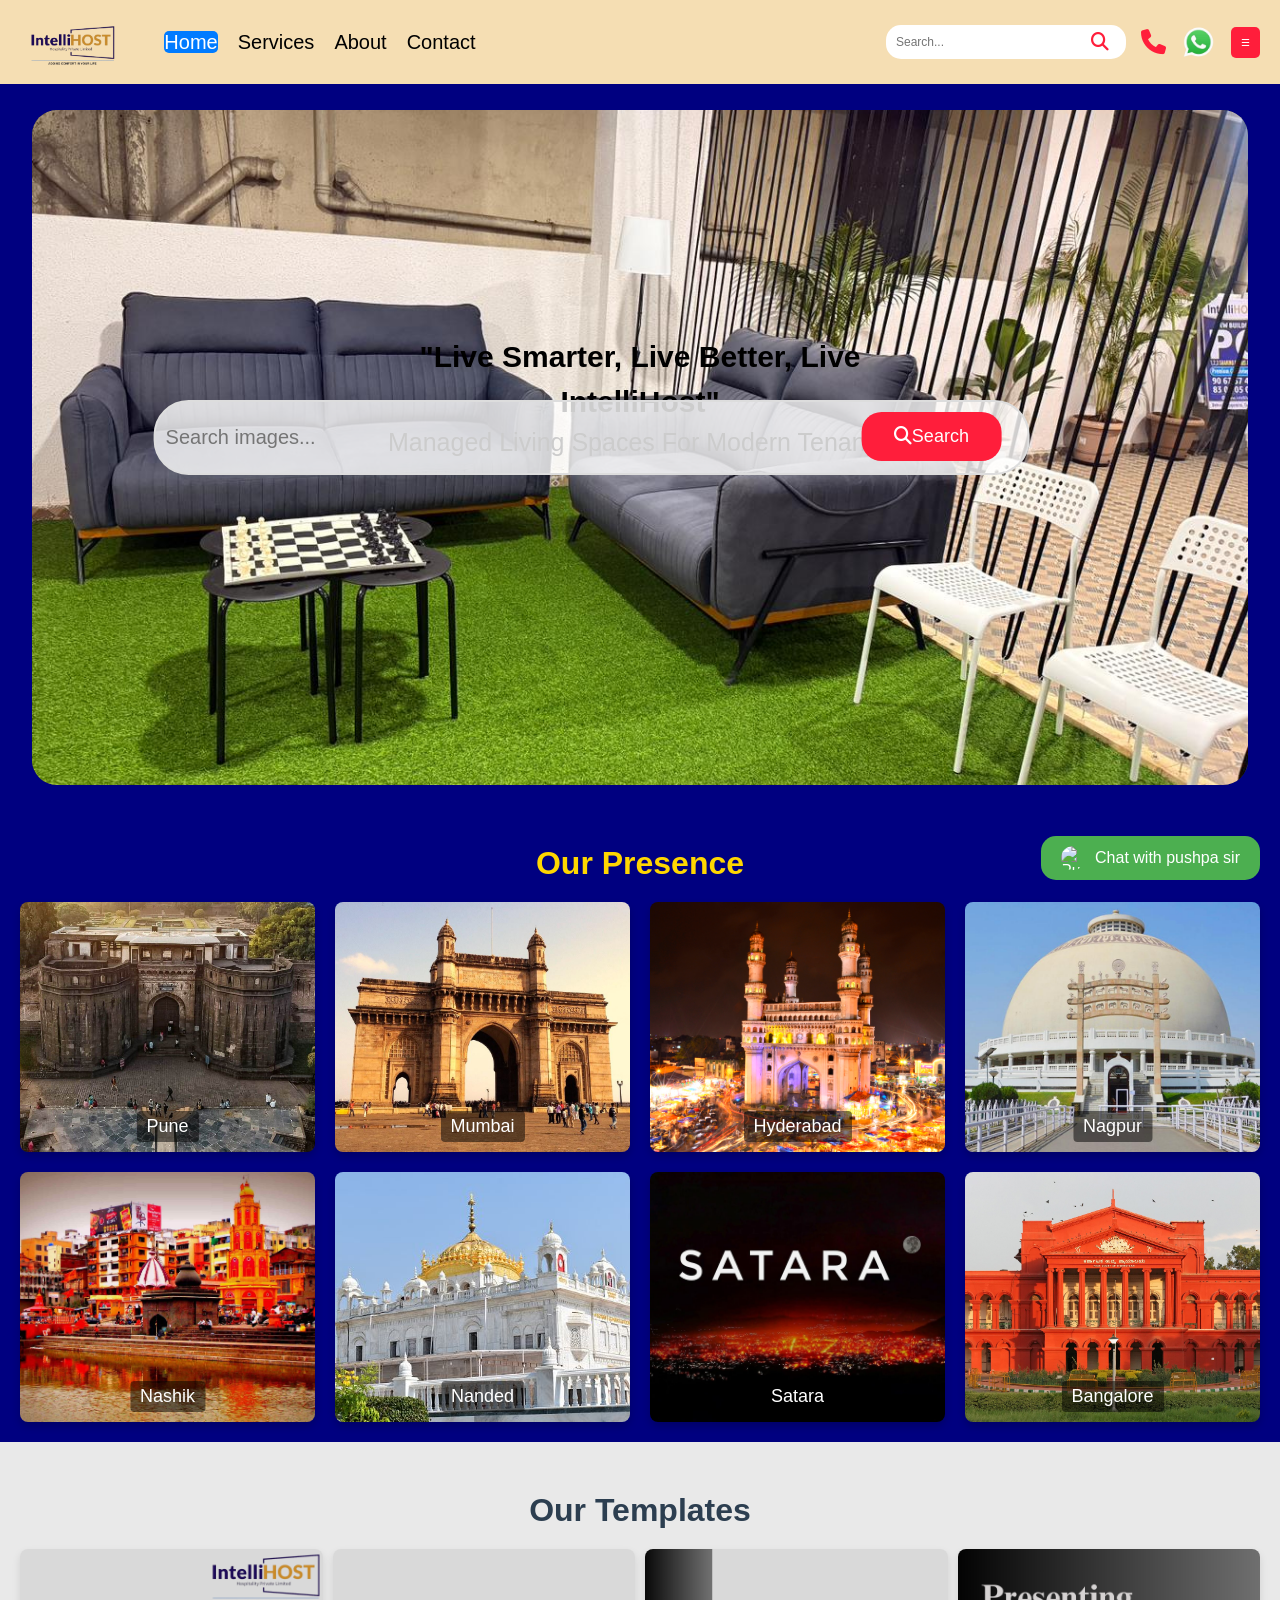
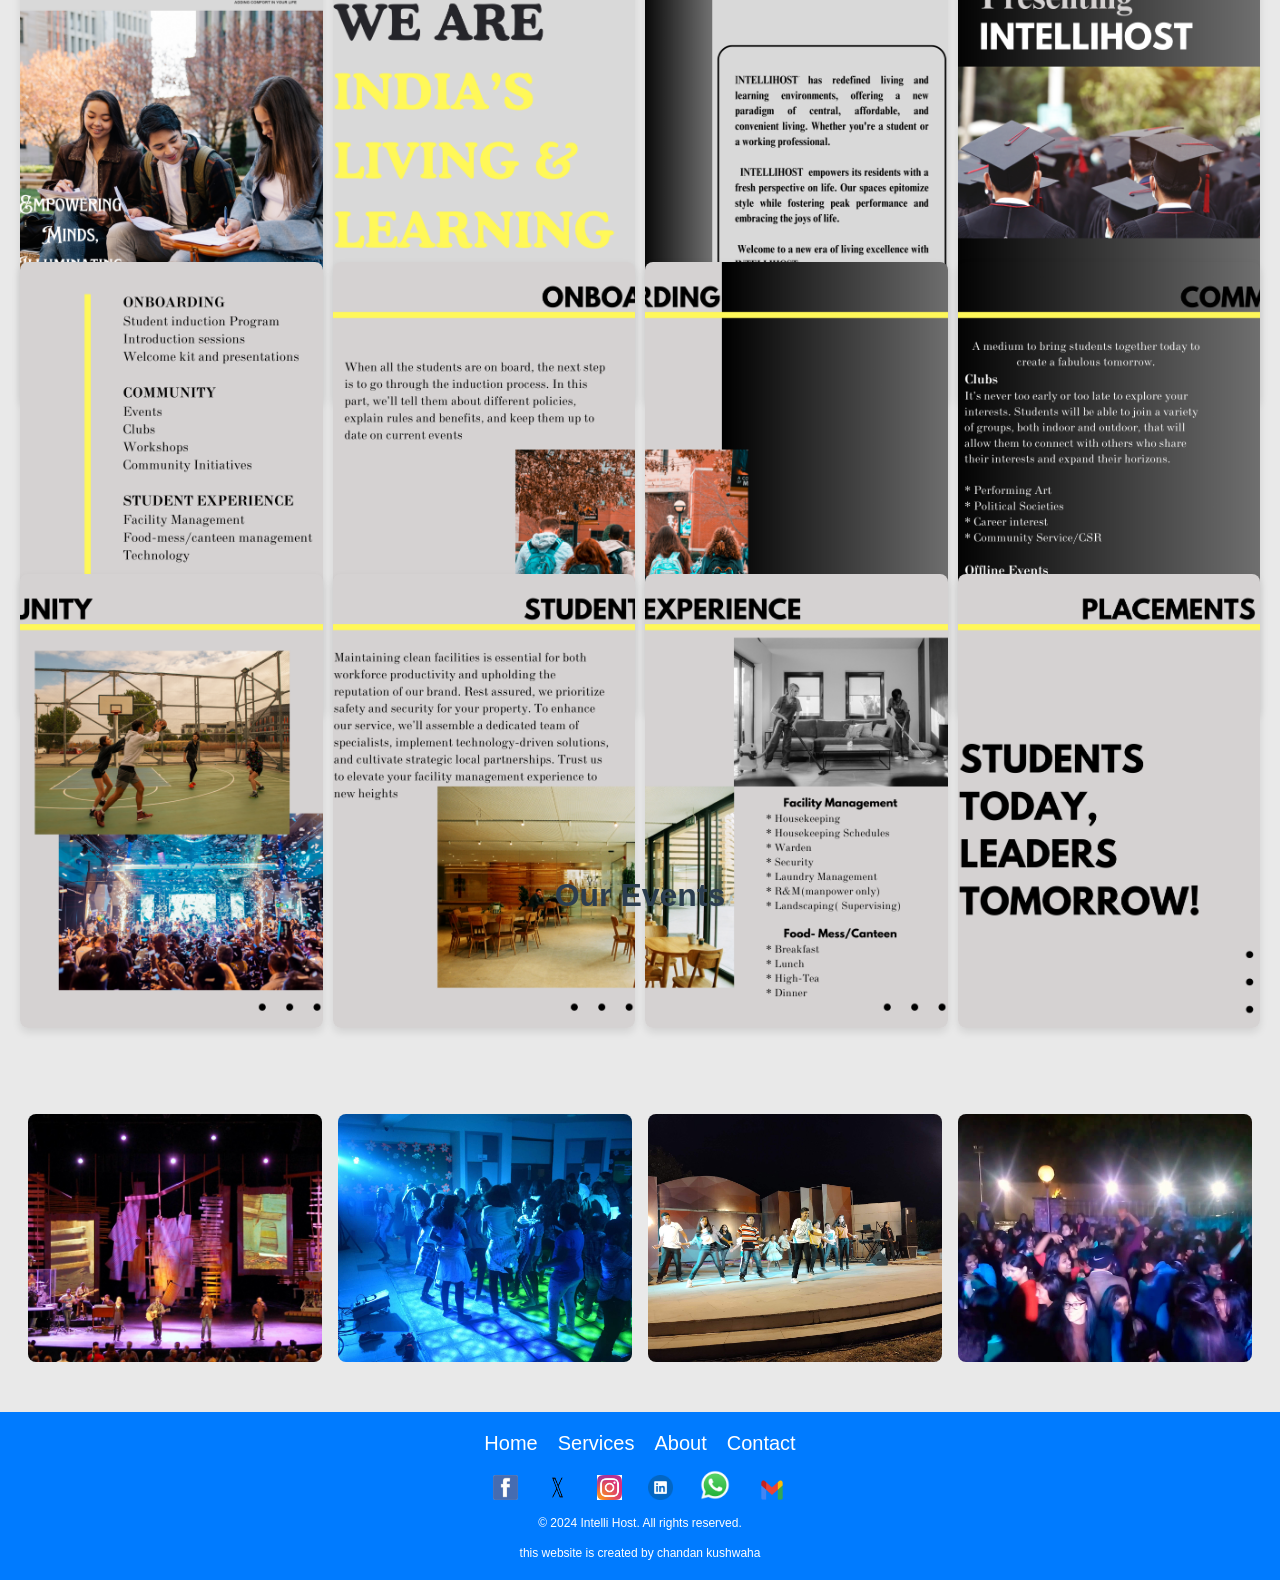
==== index.html @ 5cdad3b3 "Initial project upload" ====
<!DOCTYPE html>
<html lang="en">
<head>
    <meta charset="UTF-8">
    <meta name="viewport" content="width=device-width, initial-scale=1.0">
    <link rel="stylesheet" href="https://cdnjs.cloudflare.com/ajax/libs/font-awesome/6.0.0-beta3/css/all.min.css"> <!-- Font Awesome Link -->
    <link rel="stylesheet" href="style.css">
    <link rel="stylesheet" href="stylem.css">
    <link rel="stylesheet" href="slide.css">
    <title>Intelli Host</title>
    <link rel="icon" href="image/logo1.png" type="image/png" />
    <meta property="og:image" content="image/ logo1.png" />
    <meta property="og:image:type" content="image/png" />
    <meta property="og:image:width" content="400" />
    <meta property="og:image:height" content="300" />
    <link rel="stylesheet" href="https://cdnjs.cloudflare.com/ajax/libs/font-awesome/6.1.1/css/all.min.css">
    <meta property="og:image" content="image/logo1.png">
    <body style="background-color:navy"></body>
</head>
<body>
    
    <nav class="navbar">
        <div class="logo">
            <a href="index.html">
         <img src="image/logo1.png" alt="Intelli Host Logo" /> <!-- Added descriptive alt text -->
            </a>
        </div>
        <ul class="nav-links">
            <li><a class ="active" href="index.html">Home</a></li>
            <li><a href="service.html">Services</a></li>
            <li><a  href="about.html">About</a></li>
            <li><a href="contact.html">Contact</a></li>

        </ul>
        <div class="icons">
            <div class="icons">
                <div class="search-container">
                    <input type="text" id="search-input" placeholder="Search..." class="search-input" aria-label="Search" />
                    <button id="search-btn" class="search-btn" aria-label="Search">
                        <i class="fas fa-search"></i> <!-- Font Awesome Search Icon -->
                    </button>
                </div>
            </div>
            
            <a href="tel:+919067574790" class="icon phone-icon" aria-label="Call Us">
                <i class="fas fa-phone"></i>
            </a>
            
            <!-- WhatsApp Icon -->
            <a href="https://wa.me/+919067574790?text=Hi%20Intelli%20Host!%20I'm%20looking%20for%20a%20rental%20home" target="_blank" class="whatsapp-link" aria-label="Chat with IntelliHost on WhatsApp">
                <img src="image/wa.png" alt="WhatsApp" class="whatsapp-image">
            </a>
            
            
            
            
          
            <ol class="menu-item">
                <button id="menu-btn" class="menu-btn">☰</button>
                <div id="dropdown-menu" class="dropdown-menu">
                    <span id="close-btn" class="close-btn">&times;</span>

                    <ul>
                        <li><a href="#" id="login-link">Login</a></li>
                        <li><a href="#" id="signup-link">Sign Up</a></li>
                        <li><a href="index.html">Home</a></li>
                        <li><a href="service.html">Services</a></li>
                        <li><a href="about.html">About</a></li>
                        <li><a href="contact.html">Contact</a></li>
                    </ul>
                </div>

            </ol>
          
        </div>
    </nav>
   



    

<!-- Login and Sign Up Modal Forms -->
 <div id="auth-modal" class="auth-modal">
    <div class="auth-modal-content">
        <span class="close-btn">&times;</span>
        
        <!-- Login Form -->
        <div id="login-form" class="auth-form">
            <h2>Login</h2>
            <form id="login" method="POST" action="index.php">
                <input type="text" id="login-name" name="login-name" placeholder="Full name" required>
                <input type="text" id="login-userid" name="login-userid" placeholder="User ID" required>
                <input type="password" id="login-password" name="login-password" placeholder="Password" required>
                <button type="submit" class="submit-btn">Login</button>
            </form>
        </div>

        <!-- Signup Form -->
        <div id="signup-form" class="auth-form">
            <h2>Sign Up</h2>
            <form id="signup" method="POST" action="index.php">
                <input type="text" id="signup-name" name="signup-name" placeholder="Name" required>
                <input type="text" id="signup-address" name="signup-address" placeholder="Address" required>
                <input type="email" id="signup-email" name="signup-email" placeholder="Email" required>
                <input type="text" id="signup-userid" name="signup-userid" placeholder="User ID" required>
                <input type="password" id="signup-password" name="signup-password" placeholder="Password" required>
                <button type="submit" class="submit-btn">Sign Up</button>
            </form>
        </div>
    </div>
 </div>














    <div class="slideshow-container">
        <div class="slideshow-text">
            <p>
                <span class="first-part">"Live Smarter, Live Better, Live IntelliHost"</span><br>
                <span class="second-part">Managed Living Spaces For Modern Tenants!</span>
            </p>
        </div>
        
        <!-- Search Bar -->
     <div class="search-bar-container">
        <input type="text" class="search-bar" placeholder="Search images...">
        <button class="search-button"><i class="fas fa-search"></i>Search</button>
     </div>
        <!-- <div class="slideshow">
            <img src="image/a1.jpg" alt="Image A1">
            <img src="image/a2.jpg" alt="Image A2">
            <img src="image/a3.jpg" alt="Image A3">
            <img src="image/a4.jpg" alt="Image A4">
        </div> -->

         <div class="slideshow">
            <img src="image1/a (1).jpeg" alt="Image A1">
            <img src="image1/a (2).jpeg" alt="Image A2">
            <img src="image1/a (5).jpeg" alt="Image A3">
            <img src="image1/a (7).jpeg" alt="Image A4">
            <img src="image1/a (10).jpeg" alt="Image A5"> 
            <img src="image1/a (12).jpeg" alt="Image A6">  
            <img src="image1/a (13).jpeg" alt="Image A7"> 

           
        </div>
        
    </div>


    <!-- Our City Section -->
<section class="our-city">
    <h2>Our Presence</h2>
    <div class="city-images">
        <a href="pune.html" class="city-image">
            <img src="image/p1.jpg" alt="Pune">
            <div class="city-name">Pune</div>
        </a>
        <a href="mumbai.html" class="city-image">
            <img src="image/m.jpg" alt="Mumbai">
            <div class="city-name">Mumbai</div>
        </a>
        <a href="hyderabad.html" class="city-image">
            <img src="image/h.jpg" alt="Hyderabad">
            <div class="city-name">Hyderabad</div>
        </a>
        <a href="nagpur.html" class="city-image">
            <img src="image/n.jpg" alt="Nagpur">
            <div class="city-name">Nagpur</div>
        </a>
        <a href="nashik.html" class="city-image">
            <img src="image/na.jpg" alt="Nashik">
            <div class="city-name">Nashik</div>
        </a>
        <a href="karad.html" class="city-image">
            <img src="image/nan.jpg" alt="Nanded">
            <div class="city-name">Nanded</div>
        </a>
        <a href="satara.html" class="city-image">
            <img src="image/s1.jpg" alt="Satara">
            <div class="city-name">Satara</div>
        </a>
        <a href="bangalore.html" class="city-image">
            <img src="image/ba.jpg" alt="Bangalore">
            <div class="city-name">Bangalore</div>
        </a>
    </div>
</section>

    
    
    <!-- Button to open chatbot -->
<button id="open-chatbot" aria-label="Open Chatbot">
    <img src="image/ai.png" alt="Pushpa sir" class="chatbot-avatar" />
    Chat with pushpa sir
</button>

<!-- Chatbot Container -->
<div id="chatbot-container" style="display: none;">
    <div id="chatbot-header">
        <span>Intelli-Host</span>
        <button id="close-chatbot" aria-label="Close Chatbot">&times;</button>
    </div>
    <div id="chatbot-messages">
        <!-- Initial Bot Message -->
        <div class="chatbot-message bot">
            <div class="bot-avatar">
                <img src="image/ai.png" alt="Pushpa sir" class="bot-avatar-img" /> <!-- Male avatar image -->
            </div>
            <p>Hello! I'm Phushpa sir. How can I assist you today?</p>
        </div>
    </div>
    <div id="chatbot-input">
        <input type="text" id="user-input" placeholder="Ask me anything..." aria-label="Ask question" />
        <button id="send-message" aria-label="Send Message">Send</button>
    </div>
</div>


    <section class="our-template">
        <h2>Our Templates</h2>
        <div class="template-images">
            <img src="image/b1.png" alt="Template Image 1">
            <img src="image/b21.png" alt="Template Image 1">
            <img src="image/b3.png" alt="Template Image 3">
            <img src="image/b4.png" alt="TemplateImage 4">
            
            <img src="image/b5.png" alt="Template Image 5">
            <img src="image/b6.png" alt="Template Image 6">
            <img src="image/b71.png" alt="Template Image 6">
            <img src="image/b8.png" alt="Template Image 8">
            <img src="image/b9.png" alt="Template Image 7">
            <img src="image/b10.png" alt="Template Image 7">
            <img src="image/b11.png" alt="Template Image 7">
            <img src="image/b12.png" alt="Template Image 2">
           
           
        </div>
      
    
          
     <section class="our Events">
        <h2>Our Events</h2>
       <div class="events-images">
         <div class="image-container">
            <img src="image/f1.jpg" alt="Template Image 1">
        </div>
        <div class="image-container">
            <img src="image/ev.jpg" alt="Template Image 2">
        </div>
        <div class="image-container">
            <img src="image/ev2.jpg" alt="Template Image 3">
        </div>
        <div class="image-container">
            <img src="image/f4.jpg" alt="Template Image 4">
        </div>
        </div>
     </section>




     
    </section>

    
    <footer class="footer">
        <div class="footer-nav">
            <ul class="footer-links">
            <li><a href="index.html">Home</a></li>
            <li><a href="service.html">Services</a></li>
            <li><a href="about.html">About</a></li>  
            <li><a href="contact.html">Contact</a></li>
            </ul>
        </div>
        
             
        <div class="social-media">
            <!-- Facebook -->
            <a href="https://www.facebook.com/johndoe" target="_blank" class="social-icon">
                <img src="image/fa.png" alt="Facebook" style="width: 25px; height: 25px;">
            </a>
            <!-- Twitter -->
            <a href="https://www.twitter.com/johndoe" target="_blank" class="social-icon">
                <img src="image/tw.png" alt="Twitter" style="width: 25px; height: 25px;">
            </a>
            <!-- Instagram -->
            <a href="https://www.instagram.com/johndoe" target="_blank" class="social-icon">
                <img src="image/ins.jpg" alt="Instagram" style="width: 25px; height: 25px;">
            </a>
            <!-- LinkedIn -->
            <a href="https://www.linkedin.com/in/johndoe" target="_blank" class="social-icon">
                <img src="image/lin.png" alt="LinkedIn" style="width: 25px; height: 25px;">
            </a>
            <!-- WhatsApp -->
            <a href="https://wa.me/+919067574790?text?text?text=Hi%20Intelli%20Host!%20I'm%20looking%20for%20a%20rental%20home" target="_blank" class="social-icon">
                <img src="image/wha.png" alt="WhatsApp" style="width: 30px; height: 30px;">
            </a>
            <!-- Email (Gmail) -->
            <a href="https://mail.google.com/mail/?view=cm&fs=1&to=intellihost7@gmail.com" target="_blank" class="social-icon">
                <img src="image/gm.png" alt="Email" style="width: 30px; height: 20px;">
            </a>
        </div>
        
        
        <p>&copy; 2024 Intelli Host. All rights reserved.</p><br>
        <p>this website is created by chandan kushwaha</p>
    </footer>
    
    <script>
       
    
        fetch('updateViewerCount.php')
            .then(response => response.text())
            .then(data => console.log(data))
            .catch(error => console.error('Error updating viewer count:', error));
    </script>

    
   
<script src="main.js"></script>

</body>
</html>
---- style.css ----
* {
    margin: 0;
    padding: 0;
    box-sizing: border-box;
}

body {
    margin: 0;
    font-family: Arial, sans-serif;
    margin-top: 110px;
}

.navbar {
    display: flex;
    justify-content: space-between;
    align-items: center;
    background-color:wheat;
    padding: 10px 20px;
    position: relative;
    position: fixed;
    width: 100%;
    top: 0;
    z-index: 10;
}

.logo img {
    height: 60px;
    margin-right: 40px;
}

.nav-links {
    list-style-type: none;
    margin: 0;
    padding: 0;
    display: flex;
    flex-grow: 1;
    justify-content: flex-start;
    font-size: 18px;
}

.nav-links li {
    display: inline;
    margin-right: 20px;
}

.nav-links a {
    text-decoration: none;
    color:black;
    font-size: 20px;
    transition: color 0.3s ease;
}

.nav-links a.active {
    color: #fff;
    background-color: #007BFF;
    border-radius: 5px;
}


.nav-links a:hover {
    color: #ff1e3b;
    border-bottom: 2px solid navy; /* Underline on hover */
}





.icons {
    display: flex;
    align-items: center;
    gap: 15px;
}

.search-container {
    display: flex;
    align-items: center;
}

.search-input {
    padding: 10px;
    font-size: 12px;
    border-radius: 15px;
    border: 1px ;
    outline: none;
    width: 100%;
    padding-right: 80px;
}

.search-btn {
    position: absolute;
    right: 160px;
    top: 50%;
    transform: translateY(-50%);
    background-color: transparent;
    border: none;
    cursor: pointer;
    color: #ff1e3b;
    border-radius: 50%;
    width: 40px;
    height: 40px;
    display: flex;
    justify-content: center;
    align-items: center;
    padding: 0;
}

.search-btn i {
    font-size: 18px;
}

.search-btn:hover {
    background-color: #45a049;
}

.icon {
    color:#ff1e3b;
    font-size: 24px;
    text-decoration: none;
}

.icon:hover {
    color:royalblue;
}


.whatsapp-link {
    display: inline-block;
    text-decoration: none;
}

.whatsapp-image {
    width: 35px;
    height: 35px;
    object-fit: contain;
    display: block;
}

.whatsapp-link:hover .whatsapp-image {
    width: 40px;
    height: 40px;
    transition: all 0.1s ease;
}


.phone-icon {
    font-size: 25px;
}

.footer {
    background-color:#007bff;
    color: white;
    text-align: center;
    padding: 20px 20px;
    font-size: 14px;
    position: relative;
    bottom: 0;
    width: 100%;
}

.footer-nav {
    margin-bottom: 15px;
}

.footer-links {
    list-style-type: none;
    margin: 0;
    padding: 0;
    display: flex;
    justify-content: center;
    gap: 20px;
}

.footer-links li {
    display: inline;
}

.footer-links a {
    text-decoration: none;
    color: white;
    font-size: 20px;
}

.footer-links a:hover {
    color: #25D366;
}

.social-media {
    margin-bottom: 10px;
}

.social-icon {
    color: white;
    font-size: 24px;
    margin: 0 10px;
    text-decoration: none;
}

.social-icon:hover {
    color: #25D366;
}

.footer p {
    margin: 0;
    font-size: 12px;
}


/* 


.slideshow-container {
    width: 95%;
    height: 75vh;
    overflow: hidden;
    position: relative;
    margin: 0 auto;
    background-color: #333;
    margin-bottom: 40px;
    border-radius: 25px;
} */



.slideshow-text {
    position: absolute;
    top: 50%;
    left: 50%;
    transform: translate(-50%, -50%);
    padding: 20px;
    text-align: center;
    font-size: 30px;
    font-weight: 600;
    max-width: 100%;
    line-height: 1.5;
    z-index: 3;
    color: black;
    border-radius: 10px;
}

.slideshow-text p {
    font-size: 18px;
    line-height: 1.5;
    margin: 0;
    position: relative;
    padding: 0;
    margin-bottom: 100px;
}

.first-part,
.second-part {
    line-height: 1.5;
    color: black;
}

.first-part {
    font-weight: 700;
    font-size: 30px;
    font-weight: bold;
}

.second-part {
    font-size: 25px;
    font-weight: normal;
}




/* 
.slideshow {
    display: flex;
    animation: slide 25s infinite;
    width: 700%;
} */
/* 
.slideshow img {
    width: 100vw;
    height: 100vh;
    object-fit:cover;
} */
/* 
.slideshow img {
    width: 100vw;
    height: 75vh;
    object-fit: cover;
    
} */
/* 
@keyframes slide {
    0% {
        transform: translateX(0);
    }
    14.28% {
        transform: translateX(-100vw);
    }
    28.56% {
        transform: translateX(-200vw);
    }
    42.84% {
        transform: translateX(-300vw);
    }
    57.12% {
        transform: translateX(-400vw);
    }
    71.40% {
        transform: translateX(-500vw);
    }
    85.68% {
        transform: translateX(-600vw);
    }
    100% {
        transform: translateX(0);
    }
} */ 

body {
    margin-top: 110px;
}

.our-city {
    text-align: center;
    padding: 20px;
    color:gold ;
}

.our-city h2{
    font-size: 2rem;
    margin-bottom: 20px;
}

.city-images {
    display: grid;
    grid-template-columns: repeat(4, 1fr);
    grid-template-rows: repeat(2, 250px);
    gap: 20px;
    justify-items: center;
}

.city-image {
    position: relative;
    width: 100%;
    height: 250px;
    overflow: hidden;
    border-radius: 8px;
    box-shadow: 0 4px 8px rgba(0, 0, 0, 0.2);
}

.city-image img {
    width: 100%;
    height: 100%;
    object-fit: cover;
}
.city-image img:hover
{
    transform: scale(1.05);
    transition: transform 0.3s ease;
}

.city-name {
    position: absolute;
    bottom: 10px;
    left: 50%;
    transform: translateX(-50%);
    background-color: rgba(0, 0, 0, 0.5);
    color: white;
    font-size: 18px;
    padding: 5px 10px;
    border-radius: 4px;
    text-align: center;
}




.our-template {
    text-align: center;
    padding: 50px 20px;
    background-color: #e9e9e9;
}

.our-template h2 {
    font-size: 2rem;
    margin-bottom: 20px;
    color:#2c3e50;
}

.template-images {
    display: grid;
    grid-template-columns: repeat(4, 1fr);
    gap: 10px;
    justify-items: stretch;
}

.template-images img {
    width: 100%;
    height: 150%;
    object-fit: cover;
    border-radius: 8px;
    box-shadow: 0 4px 8px rgba(0, 0, 0, 0.1);
}

.template-images img {
    aspect-ratio: 1;
}

.template-images img:hover {
    transform: scale(1.05);
    transition: transform 0.3s ease;
}

.image-container {
    position: relative;
    overflow: hidden;
  }
  
  .image-container img {
    transition: transform 0.5s ease;
    width: 100%;
  }
  
  .image-container:hover img {
    transform: scale(1.2);
  }
  


.auth-btn {
    background-color: #4CAF50;
    color: white;
    padding: 10px 20px;
    border: none;
    border-radius: 5px;
    cursor: pointer;
    font-size: 1rem;
    margin-left: 15px;
}

.auth-btn:hover {
    background-color: #45a049;
}

.auth-modal {
    display: none;
    position: fixed;
    top: 0;
    left: 0;
    width: 100%;
    height: 100%;
    background-color: rgba(0, 0, 0, 0.5);
    z-index: 1000;
    padding-top: 60px;
}

.auth-modal-content {
    background-color: white;
    margin: 5% auto;
    padding: 20px;
    border-radius: 10px;
    width: 80%;
    max-width: 500px;
    display: flex;
    flex-direction: column;
    align-items: center;
    justify-content: center;
    position: relative;
}

.close-btn {
    color: #aaa;
    font-size: 28px;
    font-weight: bold;
    position: absolute;
    top: 10px;
    right: 25px;
}

.close-btn:hover,
.close-btn:focus {
    color: black;
    text-decoration: none;
    cursor: pointer;
}

.auth-form {
    display: flex;
    flex-direction: column;
    align-items: center;
    margin: 10px 0;
    width: 100%;
}

.auth-form h2 {
    text-align: center;
    font-size: 1.5rem;
    font-weight: bold;
    margin-bottom: 20px;
    color: #333;
}

.auth-form input {
    width: 100%;
    padding: 10px;
    margin: 10px 0;
    border: 1px solid #ddd;
    border-radius: 5px;
    font-size: 1rem;
    box-sizing: border-box;
}

.auth-form .submit-btn {
    width: 100%;
    padding: 10px;
    background-color: #4CAF50;
    color: white;
    border: none;
    border-radius: 5px;
    font-size: 1.2rem;
    cursor: pointer;
    margin-top: 10px;
}

.auth-form .submit-btn:hover {
    background-color: #45a049;
}

.show {
    display: block;
}


.menu-item {
    position: relative;
}

.menu-btn {
    background-color:#ff1e3b;
    color: white;
    font-size: 10px;
    border: none;
    cursor: pointer;
    padding: 10px;
    border-radius: 5px;
    transition: background-color 0.3s ease;
}

.menu-btn:hover {
    background-color: blue;
}


.dropdown-menu {
    display: none;
    position: fixed;
    top: 0;
    right: 0;
    background-color:#00bcd4;
    width: 250px;
    height: 100%;
    border-radius: 0px;
    box-shadow: 0px 4px 6px rgba(0, 0, 0, 0.2);
    z-index: 1000;
    padding-top: 20px;
    transition: transform 0.3s ease-in-out;
}

.dropdown-menu ul {
    list-style: none;
    padding: 0;
    margin: 0;
}

.dropdown-menu li {
    padding: 12px 20px;
    margin-bottom: 10px;
    border-bottom: 1px solid #34495E;
    transition: background-color 0.2s ease;
}

.dropdown-menu li a {
    color: white;
    text-decoration: none;
    display: block;
    font-size: 16px;
    font-weight: 500;
    padding: 8px 0;
    text-align: center;
}

.dropdown-menu li a:hover {
    background-color: #E74C3C;
    color: white;
    border-radius: 4px;
}

.dropdown-menu li a.active {
    background-color: #2980B9;
    color: white;
    font-weight: 600;
}

.dropdown-menu .close-btn {
    position: absolute;
    top: 20px;
    left: 20px;
    font-size: 24px;
    color: white;
    background-color: transparent;
    border: none;
    cursor: pointer;
}

.auth-modal {
    display: none;
    position: fixed;
    top: 0;
    left: 0;
    width: 100%;
    height: 100%;
    background-color: rgba(0, 0, 0, 0.5);
    justify-content: center;
    align-items: center;
}

.auth-modal-content {
    background-color: white;
    padding: 30px;
    border-radius: 8px;
    width: 400px;
    text-align: center;
}

.auth-form input {
    width: 100%;
    padding: 10px;
    margin: 10px 0;
    border-radius: 5px;
    border: 1px solid #ccc;
}

.submit-btn {
    background-color: green;
    color: white;
    padding: 10px 20px;
    border: none;
    cursor: pointer;
    border-radius: 5px;
}

.submit-btn:hover {
    background-color: blue;
}

.close-btn {
    position: absolute;
    top: 10px;
    right: 10px;
    font-size: 25px;
    cursor: pointer;
}

.close-btn {
    position: absolute;
    top: 10px;
    right: 10px;
    font-size: 30px;
    color: black;
    cursor: pointer;
    transition: color 0.3s ease;
}

.close-btn:hover {
    color: red;
}



#open-chatbot {
    display: flex;
    align-items: center;
    padding: 10px 20px;
    background-color: #4CAF50;
    color: white;
    border: none;
    border-radius: 15px;
    font-size: 16px;
    cursor: pointer;
    transition: background-color 0.3s ease;
    position: fixed;
    bottom: 20px;
    right: 20px;
    z-index: 1000;
}

#open-chatbot:hover {
    background-color: #45a049;
}

.chatbot-avatar {
    width: 24px;
    height: 24px;
    margin-right: 10px;
    border-radius: 50%;
}

#chatbot-container {
    position: fixed;
    bottom: 130px;
    right: 20px;
    width: 300px;
    height: 400px;
    background-color: #fff;
    border-radius: 20px;
    box-shadow: 0px 0px 10px rgba(0, 0, 0, 0.1);
    display: flex;
    flex-direction: column;
    z-index: 1000;
}

#chatbot-header {
    display: flex;
    justify-content: space-between;
    padding: 10px;
    background-color: #4CAF50;
    color: white;
    border-radius: 10px 10px 0 0;
    font-weight: bold;
}

#close-chatbot {
    background: none;
    border: none;
    color: white;
    font-size: 18px;
    cursor: pointer;
}

#chatbot-messages {
    flex-grow: 1;
    padding: 10px;
    overflow-y: auto;
    height: calc(100% - 60px);
}

.chatbot-message {
    display: flex;
    margin-bottom: 10px;
}

.chatbot-message.bot {
    flex-direction: row;
}

.bot-avatar {
    margin-right: 10px;
}

#chatbot-input {
    padding: 10px;
    display: flex;
    justify-content: space-between;
    background-color: #f1f1f1;
    border-radius: 0 0 10px 10px;
}

#user-input {
    width: 80%;
    padding: 5px;
    border: 1px solid #ccc;
    border-radius: 5px;
}

#send-message {
    padding: 6px 12px;
    background-color: #4CAF50;
    border: none;
    color: white;
    border-radius: 5px;
    cursor: pointer;
}

#send-message:hover {
    background-color: #45a049;
}

.bot-avatar-img {
    width: 40px;
    height: 40px;
    border-radius: 50%;
    object-fit: cover;
}

.search-bar-container {
    position: absolute;
    top: 290px;
    left: 50%;
    transform: translateX(-50%);
    width: 80%;
    z-index: 10;
}

.search-bar {
    width: 90%;
    height: 75px;
    padding: 10px;
    font-size: 20px;
    border: 2px solid #ddd;
    border-radius: 35px;
    box-sizing: border-box;
    background-color: rgba(255, 255, 255, 0.8);
    gap: 50px;
}

.search-bar-container button {
    position: absolute;
    right: 125px;
    top: 12px;
    bottom: 0;
    width: 140px;
    height: 65%;
    background-color: #ff1e3b;
    color: white;
    border: none;
    border-radius: 20px;
    font-size: 18px;
    cursor: pointer;
}

.search-bar-container button:hover {
    background-color: #0056b3;
}



/* 
.slideshow {
    display: flex;
    overflow: hidden;
    position: relative;
}

.slideshow img {
    width: 100%;
    height: auto;
    object-fit: cover;
    transition: transform 1s ease-in-out;
} */

.video-section {
    background-color: wheat;
    padding: 40px 20px;
    text-align: center;
}

.video-container {
    position: relative;
    display: flex;
    justify-content: center;
    align-items: center;
    max-width: 100%;
    margin: 0 auto;
    background-color: white;
    border-radius: 10px;
    overflow: hidden;
    height: 400px;
}

.video-section {
    background-color:#e9e9e9;
    padding: 20px 20px;
    text-align: center;
}

.video-section h2 {
    font-size: 1.6em;
    color: #333;
    font-family: 'Arial', sans-serif;
    margin-bottom: 20px;
    font-weight: bold;
    margin-top: 0;
}

.video-container {
    position: relative;
    max-width: 100%;
    margin: 0 auto;
    background-color:#e9e9e9;
    height: 360px;
}

.play-button {
    position: absolute;
    top: 50%;
    left: 50%;
    transform: translate(-50%, -50%);
    font-size: 3em;
    color: white;
    background-color: rgba(0, 0, 0, 0.5);
    padding: 20px;
    border-radius: 50%;
    cursor: pointer;
}

video.playing + .play-button {
    display: none;
}

.our-Events {
    padding: 40px 20px;
    background-color: #fff;
    text-align: center;
    margin-bottom: 200px;
    padding-top: 100px;

    
    
}

.our-Events h2 {
    font-size: 2em;
    margin-top: 10px;
    color:blue;
    text-transform: uppercase;
    letter-spacing: 2px;
    
}

.events-images {
    display: grid;
    grid-template-columns: repeat(4, 1fr);
    justify-items: center;
    margin-top: 200px;
    
}

.image-container {
    position: relative;
    width: 95%; 
    padding-top: 80%; 
    overflow: hidden;
}

.events-images img {
    position: absolute;
    top: 0;
    left: 0;
    width: 100%;
    height: 100%;
    object-fit: cover;
    border-radius: 8px;
    transition: transform 0.3s ease, box-shadow 0.3s ease;
}

.events-images img:hover {
    transform: scale(1.05);
    box-shadow: 0 4px 15px rgba(0, 0, 0, 0.1);
}




/*....................................................................*/



@media (max-width: 768px) {

    .icons {
        display: flex;
        align-items: center;
        gap: 10px;
    }

    .search-container {
        display: flex;
        align-items: center;
        position: relative;
    }

    .search-input {
        padding: 8px;
        font-size: 12px;
        border-radius: 12px;
        border: 1px solid #ccc;
        outline: none;
        width: 100%;
        padding-right: 60px;
    }

    .search-btn {
        position: absolute;
        right: 10px;
        top: 50%;
        transform: translateY(-50%);
        background-color: transparent;
        border: none;
        cursor: pointer;
        color: #ff1e3b;
        border-radius: 50%;
        width: 30px;
        height: 35px;
        display: flex;
        justify-content: center;
        align-items: center;
        padding: 0;
    }

    .search-btn i {
        font-size: 18px;
    }

    .search-btn:hover {
        background-color: #45a049;
    }

    .icon {
        color: #ff1e3b;
        font-size: 18px;
        text-decoration: none;
    }

    .icon:hover {
        color: royalblue;
    }

    .whatsapp-link {
        display: inline-block;
        text-decoration: none;
    }

    .whatsapp-image {
        width: 35px;
        height: 35px;
        object-fit: contain;
        display: block;
    }

    .whatsapp-link:hover .whatsapp-image {
        width: 40px;
        height: 40px;
        transition: all 0.1s ease;
    }

    .phone-icon {
        font-size: 25px;
    }

    .auth-modal-content {
        width: 55%;
        padding: 10px;
    }

    .auth-form h2 {
        font-size: 1.7rem;
    }

    .auth-form input,
    .auth-form .submit-btn {
        width: 95%;
        font-size: 20px;
        height: 50px;
    }

    .auth-btn {
        font-size: 1.5rem;
        padding: 6px 12px;
    }

    .menu-btn {
        width: 30px;
        font-size: 16px;
        padding: 4px;
        height: 30px;
    }

    .dropdown-menu {
        width: 20%;
        padding-top: 10px;
    }

    .dropdown-menu li {
        padding: 6px 8px;
        font-size: 28px;
    }
    /* .slideshow-container {
        height: 60vh;
        width: 95%;
        margin-bottom: 60px;
    }

    .slideshow-text p {
        font-size: 10px;
        line-height: 1;
        margin: 0;
        padding: 0;
        margin-bottom: 220px;
        text-align: center;
        
    }


    .slideshow-text .first-part {
        font-weight: bold;
        font-size: 32px;
        
    }

    .slideshow-text .second-part {
        font-style: italic;
        font-size: 28px;
    }

    .slideshow img {
        height: 60vh;
        opacity: 0.8;
    }

    .search-bar-container {  
        top: 280px;
        left: 50%;
    }

    .search-bar {
        width: 90%;
        height: 60px;
        padding: 20px;
        font-size: 20px;
        border: 2px solid #ddd;
        border-radius: 35px;
        box-sizing: border-box;
    }

    .search-bar-container button {
        width: 100px;
        font-size: 10px;
        margin-bottom: 20px;
        height: 30px;
        right: 80px;
    } */

    .city-images {
        grid-template-columns: repeat(2, 1fr);
    }

    .template-images {
        grid-template-columns: repeat(2, 1fr);
        gap: 10px;
    }
    .events-images {
        display: grid;
        grid-template-columns: repeat(2, 1fr);
        gap: 10px; 
    }

   
    
    
   
}
---- stylem.css ----
@media (max-width: 360px) {
    .navbar {
        display: flex;
        justify-content: space-between;
        align-items: center;
        background-color: wheat;
        padding: 5px 10px;
        position: fixed;
        width: 100%;
        top: 0;
        z-index: 10;
    }

    .logo img {
        height: 50px;
        margin-right: 20px;
    }

    .nav-links {
        display: none;
    }

    .icons {
        display: flex;
        align-items: center;
        gap: 10px;
    }

    .search-container {
        display: flex;
        align-items: center;
        position: relative;
    }

    .search-input {
        padding: 8px;
        font-size: 10px;
        border-radius: 12px;
        border: 1px solid #ccc;
        outline: none;
        width: 100%;
        padding-right: 60px;
    }

    .search-btn {
        position: absolute;
        right: 10px;
        top: 50%;
        transform: translateY(-50%);
        background-color: transparent;
        border: none;
        cursor: pointer;
        color: #ff1e3b;
        border-radius: 50%;
        width: 30px;
        height: 30px;
        display: flex;
        justify-content: center;
        align-items: center;
        padding: 0;
    }

    .search-btn i {
        font-size: 14px;
    }

    .search-btn:hover {
        background-color: #45a049;
    }

    .icon {
        color: #ff1e3b;
        font-size: 20px;
        text-decoration: none;
    }

    .icon:hover {
        color: royalblue;
    }

    .whatsapp-link {
        display: inline-block;
        text-decoration: none;
    }

    .whatsapp-image {
        width: 25px;
        height: 25px;
        object-fit: contain;
        display: block;
    }

    .whatsapp-link:hover .whatsapp-image {
        width: 30px;
        height: 30px;
        transition: all 0.1s ease;
    }

    .phone-icon {
        font-size: 20px;
    }

    
    .auth-modal-content {
        width: 75%; 
        padding: 10px;
    }
    
    .auth-form h2 {
        font-size: 1.5rem;
    }
    
    .auth-form input,
    .auth-form .submit-btn {
        width: 95%;
        font-size: 12px;
    }
    
    .auth-btn {
        font-size: 1rem;
        padding: 6px 12px;
    }
    
    .menu-btn {
        width: 22px;
        font-size: 12px;
        padding: 4px;
        height: 25px;
    }
    
    .dropdown-menu {
        width: 25%;
        padding-top: 50px;
    }
    
    .dropdown-menu li {
        padding: 6px 8px;
        font-size: 18px;
    }
    


    .slideshow-container {
        height: 50vh;
        width: 95%;
        margin-bottom: 50px;
    }

    
   

    .slideshow img {
        height: 50vh;
        opacity: 0.8;
    }


    .slideshow-text p {
        font-size: 14px;
        text-align: center;
        line-height: 1.5;
        top: 35px;
        width: 250px;
    }

    .slideshow-text .first-part {
        font-weight: bold;
        font-size: 22px;
    }

    .slideshow-text .second-part {
        font-style: italic;
        font-size: 18px;
    }
    .search-bar-container {  
        top: 200px;
        left: 50%;
           
    }
    
    .search-bar {
        width: 100%;
        height: 55px;
        padding: 10px;
        font-size: 15px;
        border: 2px solid #ddd;
        border-radius: 35px;
        box-sizing: border-box;
       
    }
    
    .search-bar-container button {
        width: 100px;
        font-size: 10px;
        margin-bottom: 20px;
        height: 33px;
        right: 8px;
    }

   
    
    
    .our-city {
        margin-bottom: 20px;
        padding: 10px;
        
    }
    
.city-images {
    grid-template-columns: repeat(2, 1fr);
}

.city-image {
    height: 200px;
    gap: 5px;
}

.city-name {
    font-size: 10px;
}

.our-city h2 {
    font-size: 1.5rem;
}



.template-images {
    grid-template-columns: repeat(2, 1fr);
    gap: 10px;
}

.our-template h2 {
    font-size: 1.7rem;
}

.template-images img {
    height: 200px;
}

.template-images img {
    transition: transform 0.8s ease;
    cursor: pointer;
}
.template-images img:active {
    transform: scale(2); 
}

.template-images img:focus {
    transform: scale(2);
}

.zoomed {
    transform: scale(4); 
    transition: transform 0.8s ease;
}
#chatbot-container {
    width: 60%;
    height: 300px;
    bottom: 210px;
    
}

#open-chatbot {
    font-size: 8px;
    padding: 5px 10px;
    margin-bottom: 120px;
   
}

#chatbot-header {
    font-size: 18px;
}



.video-container {
    height: 220px;
}

.play-button {
    font-size: 2.5em;
    padding: 15px;
}

.events-images {
    grid-template-columns: repeat(2, 1fr);
    gap: 7px;
    height: 350px;
}

.our-Events h2 {
    font-size: 1.3em;
}

.image-container {
    padding-top: 50%;
}

.events-images img {
    transition: transform 0.5s ease;
    cursor: pointer;
}

.events-images img:active {
    transform: scale(1.5);
}

.template-images img:focus {
    transform: scale(2);
}

.zoomed {
    transform: scale(4); 
    transition: transform 0.8s ease;
}


.footer {
    padding: 15px 10px;
    font-size: 12px;
    margin-top: 0;
  
}

.footer-nav {
    margin-bottom: 12px;
}

.footer-links { 
    margin: 0;
    padding: 0;
    display: flex;
    justify-content: center;
    gap: 10px;
    flex-wrap: wrap;
}


.footer-links a {
    text-decoration: none;
    color: white;
    font-size: 20px;
}

.footer-links a:hover {
    color: #25D366;
}

.social-icon {
    color: white;
    font-size: 15px;
    margin: 0 8px;
    text-decoration: none;
}

.social-icon:hover {
    color: #25D366;
}

.footer p {
    margin: 0;
    font-size: 10px;
}

}




@media (max-width: 412px) and (min-width: 361px) {
    .navbar {
        display: flex;
        justify-content: space-between;
        align-items: center;
        background-color: wheat;
        padding: 5px 10px;
        position: fixed;
        width: 100%;
        top: 0;
        z-index: 10;
    }

    .logo img {
        height: 40px;
        margin-right: 20px;
    }

    .nav-links {
        display: none;
    }

    .icons {
        display: flex;
        align-items: center;
        gap: 10px;
    }

    .search-container {
        display: flex;
        align-items: center;
        position: relative;
    }

    .search-input {
        padding: 8px;
        font-size: 10px;
        border-radius: 12px;
        border: 1px solid #ccc;
        outline: none;
        width: 100%;
        padding-right: 60px;
    }

    .search-btn {
        position: absolute;
        right: 10px;
        top: 50%;
        transform: translateY(-50%);
        background-color: transparent;
        border: none;
        cursor: pointer;
        color: #ff1e3b;
        border-radius: 50%;
        width: 30px;
        height: 30px;
        display: flex;
        justify-content: center;
        align-items: center;
        padding: 0;
    }

    .search-btn i {
        font-size: 14px;
    }

    .search-btn:hover {
        background-color: #45a049;
    }

    .icon {
        color: #ff1e3b;
        font-size: 20px;
        text-decoration: none;
    }

    .icon:hover {
        color: royalblue;
    }

    .whatsapp-link {
        display: inline-block;
        text-decoration: none;
    }

    .whatsapp-image {
        width: 25px;
        height: 25px;
        object-fit: contain;
        display: block;
    }

    .whatsapp-link:hover .whatsapp-image {
        width: 30px;
        height: 30px;
        transition: all 0.1s ease;
    }

    .phone-icon {
        font-size: 20px;
    }

    .auth-modal-content {
        width: 75%; 
        padding: 10px;
    }

    .auth-form h2 {
        font-size: 1.5rem;
    }

    .auth-form input,
    .auth-form .submit-btn {
        width: 95%;
        font-size: 12px;
    }

    .auth-btn {
        font-size: 1rem;
        padding: 6px 12px;
    }

    .menu-btn {
        width: 22px;
        font-size: 12px;
        padding: 4px;
        height: 25px;
    }

    .dropdown-menu {
        width: 35%;
        padding-top: 50px;
    }

    .dropdown-menu li {
        padding: 6px 8px;
        font-size: 18px;
    }

    .slideshow-container {
        height: 50vh;
        width: 60vh;
        margin-bottom: 50px;
        margin-left: 15px;
    }

    .slideshow img {
        height: 50vh;
        opacity: 0.8;
    }

    .slideshow-text p {
        font-size: 14px;
        text-align: center;
        line-height: 1.5;
        top: 35px;
        width: 250px;
    }

    .slideshow-text .first-part {
        font-weight: bold;
        font-size: 22px;
    }

    .slideshow-text .second-part {
        font-style: italic;
        font-size: 18px;
    }

    .search-bar-container {  
        top: 200px;
        left: 50%;
    }
    
    .search-bar {
        width: 100%;
        height: 55px;
        padding: 10px;
        font-size: 15px;
        border: 2px solid #ddd;
        border-radius: 35px;
        box-sizing: border-box;
    }

    .search-bar-container button {
        width: 100px;
        font-size: 10px;
        margin-bottom: 20px;
        height: 33px;
        right: 8px;
    }

    .our-city {
        margin-bottom: 20px;
        padding: 10px;
    }

    .city-images {
        grid-template-columns: repeat(2, 1fr);
    }

    .city-image {
        width: 210px;
        height: 200px;
        gap: 5px;
    }

    .city-name {
        font-size: 10px;
    }

    .our-city h2 {
        font-size: 1.7rem;
        margin-left: 100px;
    }

    .our-template {
        width: 65vh;
    }

    .template-images {
        grid-template-columns: repeat(2, 1fr);
        gap: 10px;
    }

    .our-template h2 {
        font-size: 1.7rem;
    }

    .template-images img {
        width: 210px;
        height: 200px;
    }

    .template-images img {
        transition: transform 0.8s ease;
        cursor: pointer;
    }

    .template-images img:active {
        transform: scale(2); 
    }

    .template-images img:focus {
        transform: scale(2);
    }

    .zoomed {
        transform: scale(4); 
        transition: transform 0.8s ease;
    }

    #chatbot-container {
        width: 60%;
        height: 300px;
        bottom: 100px;
    }

    #open-chatbot {
        font-size: 14px;
        padding: 5px 10px;
        margin-bottom: 85px;
    }

    #chatbot-header {
        font-size: 18px;
    }

    .video-container {
        height: 220px;
    }

    .play-button {
        font-size: 2.5em;
        padding: 15px;
    }

    .events-images {
        grid-template-columns: repeat(2, 1fr);
        gap: 7px;  
        right: 15px;
    }

    .our-Events h2 {
        font-size: 1.5em;
    }

    .image-container {
        padding-top: 50%;
        width: 220px;
        height: 250px;
        right: 10px;
    }

    .footer {
        padding: 15px 10px;
        font-size: 12px;
        margin-top: 0;
        width: 65vh;
    }

    .footer-nav {
        margin-bottom: 12px;
    }

    .footer-links { 
        margin: 0;
        padding: 0;
        display: flex;
        justify-content: center;
        gap: 10px;
        flex-wrap: wrap;
    }

    .footer-links a {
        text-decoration: none;
        color: white;
        font-size: 20px;
    }

    .footer-links a:hover {
        color: #25D366;
    }

    .social-icon {
        color: white;
        font-size: 15px;
        margin: 0 8px;
        text-decoration: none;
    }

    .social-icon:hover {
        color: #25D366;
    }

    .footer p {
        margin: 0;
        font-size: 10px;
    }
}


@media (max-width: 414px) and (min-width: 413px) {
    .navbar {
        display: flex;
        justify-content: space-between;
        align-items: center;
        background-color: wheat;
        padding: 5px 10px;
        position: fixed;
        width: 100%;
        top: 0;
        z-index: 10;
    }

    .logo img {
        height: 40px;
        margin-right: 20px;
    }

    .nav-links {
        display: none;
    }

    .icons {
        display: flex;
        align-items: center;
        gap: 10px;
    }

    .search-container {
        display: flex;
        align-items: center;
        position: relative;
    }

    .search-input {
        padding: 8px;
        font-size: 10px;
        border-radius: 12px;
        border: 1px solid #ccc;
        outline: none;
        width: 100%;
        padding-right: 60px;
    }

    .search-btn {
        position: absolute;
        right: 10px;
        top: 50%;
        transform: translateY(-50%);
        background-color: transparent;
        border: none;
        cursor: pointer;
        color: #ff1e3b;
        border-radius: 50%;
        width: 30px;
        height: 30px;
        display: flex;
        justify-content: center;
        align-items: center;
        padding: 0;
    }

    .search-btn i {
        font-size: 14px;
    }

    .search-btn:hover {
        background-color: #45a049;
    }

    .icon {
        color: #ff1e3b;
        font-size: 20px;
        text-decoration: none;
    }

    .icon:hover {
        color: royalblue;
    }

    .whatsapp-link {
        display: inline-block;
        text-decoration: none;
    }

    .whatsapp-image {
        width: 25px;
        height: 25px;
        object-fit: contain;
        display: block;
    }

    .whatsapp-link:hover .whatsapp-image {
        width: 30px;
        height: 30px;
        transition: all 0.1s ease;
    }

    .phone-icon {
        font-size: 20px;
    }

    .auth-modal-content {
        width: 75%; 
        padding: 10px;
    }

    .auth-form h2 {
        font-size: 1.5rem;
    }

    .auth-form input,
    .auth-form .submit-btn {
        width: 95%;
        font-size: 12px;
    }

    .auth-btn {
        font-size: 1rem;
        padding: 6px 12px;
    }

    .menu-btn {
        width: 22px;
        font-size: 12px;
        padding: 4px;
        height: 25px;
    }

    .dropdown-menu {
        width: 35%;
        padding-top: 50px;
    }

    .dropdown-menu li {
        padding: 6px 8px;
        font-size: 18px;
    }

    .slideshow-container {
        height: 50vh;
        width: 55vh;
        margin-bottom: 50px;
        margin-left: 10px;
    }

    .slideshow img {
        height: 50vh;
        opacity: 0.8;
    }

    .slideshow-text p {
        font-size: 14px;
        text-align: center;
        line-height: 1.5;
        top: 35px;
        width: 250px;
    }

    .slideshow-text .first-part {
        font-weight: bold;
        font-size: 22px;
    }

    .slideshow-text .second-part {
        font-style: italic;
        font-size: 18px;
    }

    .search-bar-container {  
        top: 200px;
        left: 50%;
    }
    
    .search-bar {
        width: 100%;
        height: 55px;
        padding: 10px;
        font-size: 15px;
        border: 2px solid #ddd;
        border-radius: 35px;
        box-sizing: border-box;
    }

    .search-bar-container button {
        width: 100px;
        font-size: 10px;
        margin-bottom: 20px;
        height: 33px;
        right: 8px;
    }

    .our-city h2 {
        font-size: 1.6rem;
    }

    .city-images {
        grid-template-columns: repeat(2, 1fr);
    }

    .city-image {
        height: 220px;
    }

    .city-name {
        font-size: 12px;
    }

    .template-images {
        grid-template-columns: repeat(2, 1fr);
    }

    .our-template h2 {
        font-size: 1.8rem;
    }

    .template-images img {
        height: 220px;
    }

    .template-images img:active {
        transform: scale(2.2);
    }

    .template-images img:focus {
        transform: scale(2.2);
    }

    .zoomed {
        transform: scale(4.2);
    }

    #chatbot-container {
        width: 65%;
        height: 330px;
        bottom: 220px;
    }

    #open-chatbot {
        font-size: 10px;
    }

    #chatbot-header {
        font-size: 20px;
    }

    .video-container {
        height: 240px;
    }

    .play-button {
        font-size: 3em;
    }

    .events-images {
        grid-template-columns: repeat(2, 1fr);
        height: 370px;
    }

    .our-Events h2 {
        font-size: 1.5rem;
    }

    .events-images img {
        transition: transform 0.6s ease;
    }

    .events-images img:active {
        transform: scale(1.6);
    }

    .footer {
        padding: 10px 12px;
    }

    .footer-nav {
        margin-bottom: 10px;
    }

    .footer-links {
        flex-wrap: wrap;
        gap: 12px;
    }

    .footer-links a {
        font-size: 22px;
    }

    .footer p {
        font-size: 12px;
    }
}



@media only screen and (max-width: 428px) and (min-width: 428px) {
    .navbar {
        display: flex;
        justify-content: space-between;
        align-items: center;
        background-color: wheat;
        padding: 5px 10px;
        position: fixed;
        width: 100%;
        top: 0;
        z-index: 10;
    }

    .logo img {
        height: 40px;
        margin-right: 20px;
    }

    .nav-links {
        display: none;
    }

    .icons {
        display: flex;
        align-items: center;
        gap: 10px;
    }

    .search-container {
        display: flex;
        align-items: center;
        position: relative;
    }

    .search-input {
        padding: 8px;
        font-size: 10px;
        border-radius: 12px;
        border: 1px solid #ccc;
        outline: none;
        width: 100%;
        padding-right: 60px;
    }

    .search-btn {
        position: absolute;
        right: 10px;
        top: 50%;
        transform: translateY(-50%);
        background-color: transparent;
        border: none;
        cursor: pointer;
        color: #ff1e3b;
        border-radius: 50%;
        width: 30px;
        height: 30px;
        display: flex;
        justify-content: center;
        align-items: center;
        padding: 0;
    }

    .search-btn i {
        font-size: 14px;
    }

    .search-btn:hover {
        background-color: #45a049;
    }

    .icon {
        color: #ff1e3b;
        font-size: 20px;
        text-decoration: none;
    }

    .icon:hover {
        color: royalblue;
    }

    .whatsapp-link {
        display: inline-block;
        text-decoration: none;
    }

    .whatsapp-image {
        width: 25px;
        height: 25px;
        object-fit: contain;
        display: block;
    }

    .whatsapp-link:hover .whatsapp-image {
        width: 30px;
        height: 30px;
        transition: all 0.1s ease;
    }

    .phone-icon {
        font-size: 20px;
    }

    .auth-modal-content {
        width: 75%; 
        padding: 10px;
    }

    .auth-form h2 {
        font-size: 1.5rem;
    }

    .auth-form input,
    .auth-form .submit-btn {
        width: 95%;
        font-size: 12px;
    }

    .auth-btn {
        font-size: 1rem;
        padding: 6px 12px;
    }

    .menu-btn {
        width: 22px;
        font-size: 12px;
        padding: 4px;
        height: 25px;
    }

    .dropdown-menu {
        width: 35%;
        padding-top: 50px;
    }

    .dropdown-menu li {
        padding: 6px 8px;
        font-size: 18px;
    }

    .slideshow-container {
        height: 50vh;
        width: 55vh;
        margin-bottom: 50px;
        margin-left: 10px;
    }

    .slideshow img {
        height: 50vh;
        opacity: 0.8;
    }

    .slideshow-text p {
        font-size: 14px;
        text-align: center;
        line-height: 1.5;
        top: 35px;
        width: 250px;
    }

    .slideshow-text .first-part {
        font-weight: bold;
        font-size: 22px;
    }

    .slideshow-text .second-part {
        font-style: italic;
        font-size: 18px;
    }

    .search-bar-container {  
        top: 200px;
        left: 50%;
    }

    .search-bar {
        width: 100%;
        height: 55px;
        padding: 10px;
        font-size: 15px;
        border: 2px solid #ddd;
        border-radius: 35px;
        box-sizing: border-box;
    }

    .search-bar-container button {
        width: 100px;
        font-size: 10px;
        margin-bottom: 20px;
        height: 33px;
        right: 8px;
    }

    .our-city h2 {
        font-size: 1.6rem;
    }

    .city-images {
        grid-template-columns: repeat(2, 1fr);
    }

    .city-image {
        height: 220px;
    }

    .city-name {
        font-size: 12px;
    }

    .template-images {
        grid-template-columns: repeat(2, 1fr);
    }

    .our-template h2 {
        font-size: 1.8rem;
    }

    .template-images img {
        height: 220px;
    }

    .template-images img:active {
        transform: scale(2.2);
    }

    .template-images img:focus {
        transform: scale(2.2);
    }

    .zoomed {
        transform: scale(4.2);
    }

    #chatbot-container {
        width: 65%;
        height: 330px;
        bottom: 220px;
    }

    #open-chatbot {
        font-size: 10px;
    }

    #chatbot-header {
        font-size: 20px;
    }

    .video-container {
        height: 240px;
    }

    .play-button {
        font-size: 3em;
    }

    .events-images {
        grid-template-columns: repeat(2, 1fr);
        height: 370px;
    }

    .our-Events h2 {
        font-size: 1.5rem;
    }

    .events-images img {
        transition: transform 0.6s ease;
    }

    .events-images img:active {
        transform: scale(1.6);
    }

    .footer {
        padding: 10px 12px;
    }

    .footer-nav {
        margin-bottom: 10px;
    }

    .footer-links {
        flex-wrap: wrap;
        gap: 12px;
    }

    .footer-links a {
        font-size: 22px;
    }

    .footer p {
        font-size: 12px;
    }
}
---- slide.css ----
/* Slideshow Container - Fixed size container */
.slideshow-container {
    width: 95%;
    height: 75vh;
    overflow: hidden;
    position: relative;
    margin: 0 auto;
    background-color: #333;
    margin-bottom: 40px;
    border-radius: 25px;
}

/* Slideshow - Removed animation, we'll use CSS animation but with proper sizing */
.slideshow {
    display: flex;
    width: 100%;
    height: 100%;
}

/* Each image takes full container width */
.slideshow img {
    width: 100%;
    height: 100%;
    object-fit: cover;  /* This makes image cover area without distortion */
    object-position: center;  /* Centers the image */
    flex-shrink: 0;
    display: block;
}

/* Container for the sliding animation */
.slideshow-container {
    position: relative;
}





.slideshow {
    display: flex;
    width: 700%; /* 7 images × 100% */
    height: 100%;
    animation: slideImages 30s infinite; /* Slower total animation */
    animation-timing-function: ease-in-out;
}

/* Keyframes - More time for reverse animation */
@keyframes slideImages {
    0% {
        transform: translateX(0);
    }
    8% {
        transform: translateX(0);
    }
    12% {
        transform: translateX(-14.2857%);
    }
    22% {
        transform: translateX(-14.2857%);
    }
    26% {
        transform: translateX(-28.5714%);
    }
    36% {
        transform: translateX(-28.5714%);
    }
    40% {
        transform: translateX(-42.8571%);
    }
    50% {
        transform: translateX(-42.8571%);
    }
    54% {
        transform: translateX(-57.1428%);
    }
    64% {
        transform: translateX(-57.1428%);
    }
    68% {
        transform: translateX(-71.4285%);
    }
    78% {
        transform: translateX(-71.4285%);
    }
    82% {
        transform: translateX(-85.7142%);
    }
    90% {
        transform: translateX(-85.7142%);
    }
    100% {
        transform: translateX(0); /* The reverse takes 10% of the time (slower) */
    }
}








/* Make sure images are perfectly sized */
.slideshow img {
    width: 14.2857%; /* Each image takes 1/7th of the 700% wrapper */
    height: 100%;
    object-fit: cover;
    object-position: center;
    flex-shrink: 0;
}

/* Remove any default margins/padding */
.slideshow {
    margin: 0;
    padding: 0;
}

.slideshow img {
    margin: 0;
    padding: 0;
}

/* Mobile responsive */
@media (max-width: 768px) {
    .slideshow-container {
        height: 60vh;
    }
    
    .slideshow {
        animation: slideImagesMobile 25s infinite;
    }
    
    @keyframes slideImagesMobile {
        0%, 12% {
            transform: translateX(0);
        }
        14%, 26% {
            transform: translateX(-14.2857%);
        }
        28%, 40% {
            transform: translateX(-28.5714%);
        }
        42%, 54% {
            transform: translateX(-42.8571%);
        }
        56%, 68% {
            transform: translateX(-57.1428%);
        }
        70%, 82% {
            transform: translateX(-71.4285%);
        }
        84%, 96% {
            transform: translateX(-85.7142%);
        }
        100% {
            transform: translateX(0);
        }
    }
}

/* Mobile Responsive - Text above, Search button below */
@media (max-width: 768px) {
    .slideshow-text {
        position: absolute;
        top: 25%;
        left: 50%;
        transform: translateX(-50%);
        width: 90%;
        padding: 10px;
    }
    
    .slideshow-text p {
        font-size: 14px;
        margin-bottom: 20px;
    }
    
    .first-part {
        font-size: 18px;
        display: block;
        margin-bottom: 8px;
    }
    
    .second-part {
        font-size: 14px;
        display: block;
    }
    
    /* Search button positioning below text */
    .search-bar-container {
        position: absolute;
        top: 40%;
        left: 50%;
        transform: translateX(-50%);
        width: 90%;
        z-index: 10;
    }
    
    .search-bar {
        width: 100%;
        height: 50px;
        padding: 12px 20px;
        font-size: 16px;
        border: 2px solid #ddd;
        border-radius: 30px;
        box-sizing: border-box;
        background-color: rgba(255, 255, 255, 0.9);
    }
    
    .search-bar-container button {
        position: absolute;
        right: 10px;
        top: 50%;
        transform: translateY(-50%);
        width: 80px;
        height: 40px;
        background-color: #ff1e3b;
        color: white;
        border: none;
        border-radius: 25px;
        font-size: 14px;
        cursor: pointer;
    }
    
    .search-bar-container button:hover {
        background-color: #0056b3;
    }
}

/* For very small phones */
@media (max-width: 480px) {
    .slideshow-text {
        top: 10%;
    }
    
    .first-part {
        font-size: 16px;
    }
    
    .second-part {
        font-size: 12px;
    }
    
    .search-bar-container {
        top: 35%;
    }
    
    .search-bar {
        height: 45px;
        font-size: 14px;
    }
    
    .search-bar-container button {
        width: 70px;
        height: 35px;
        font-size: 12px;
    }
}
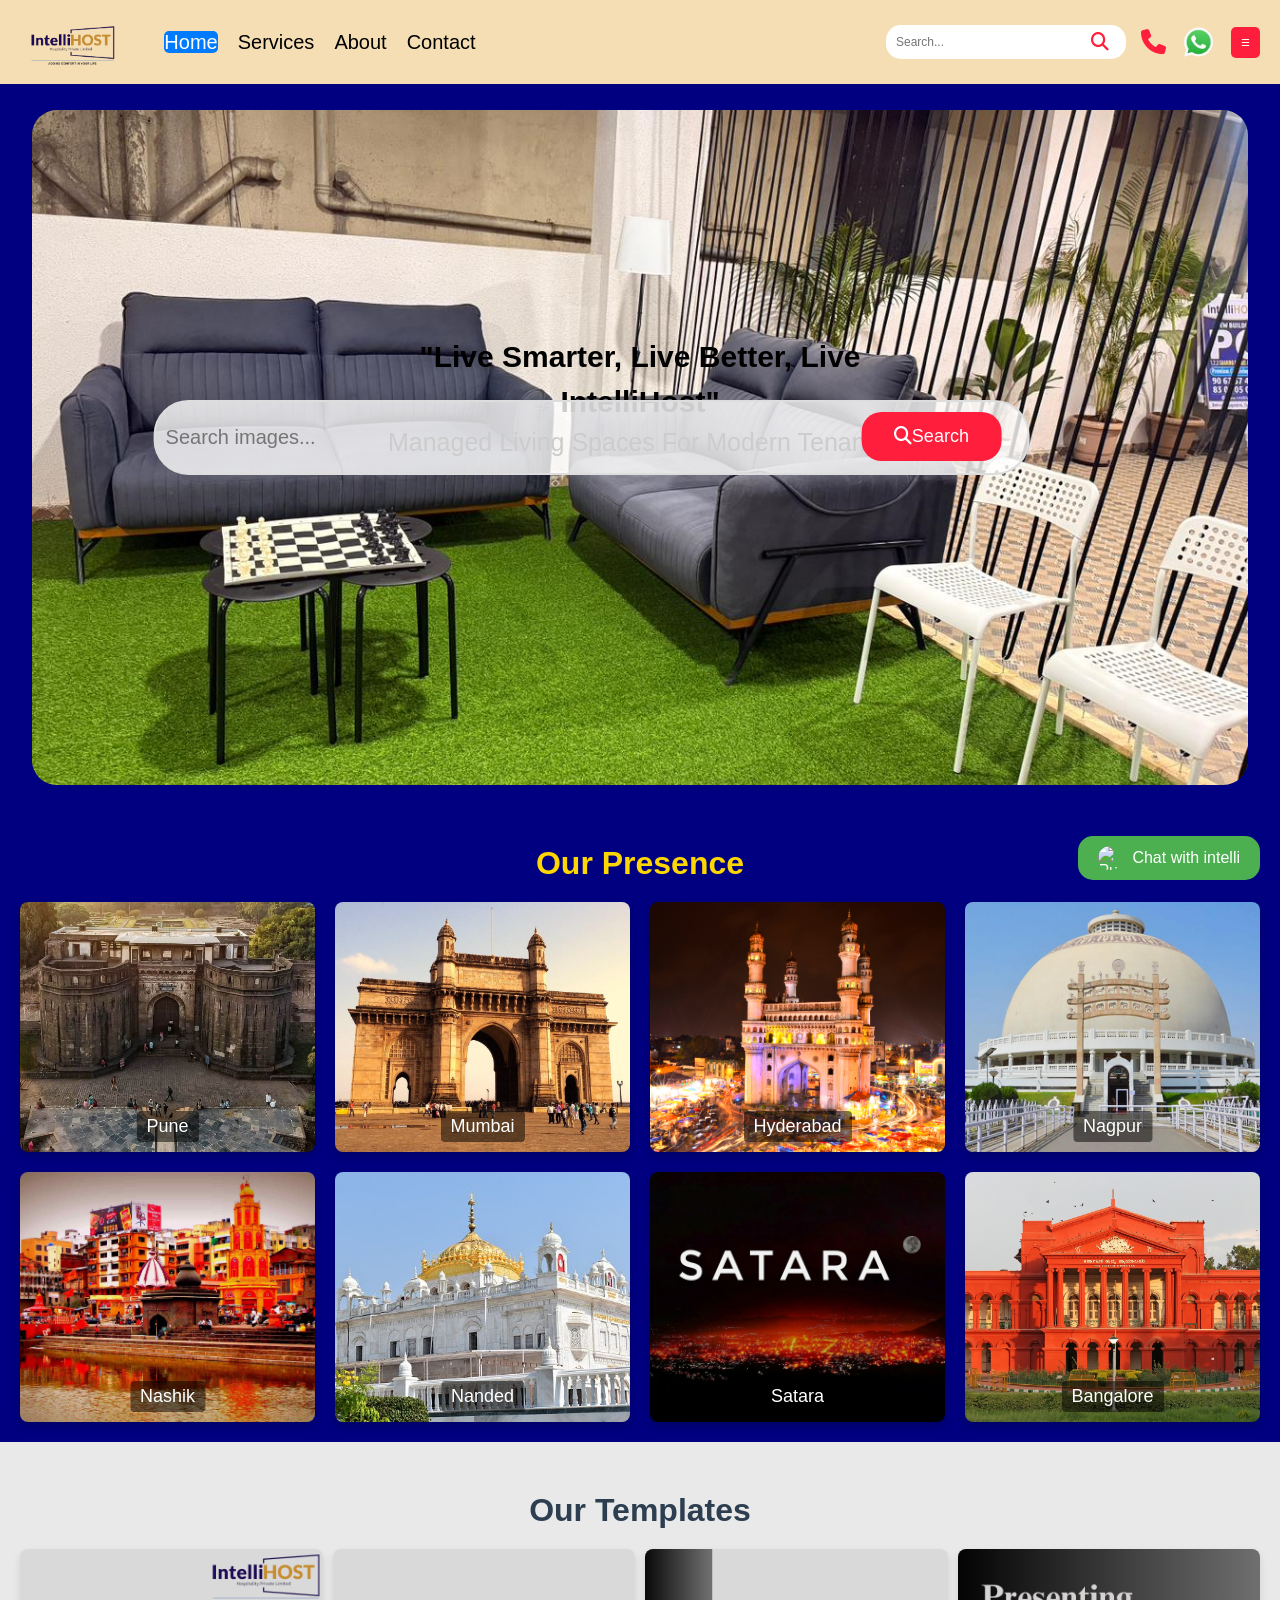
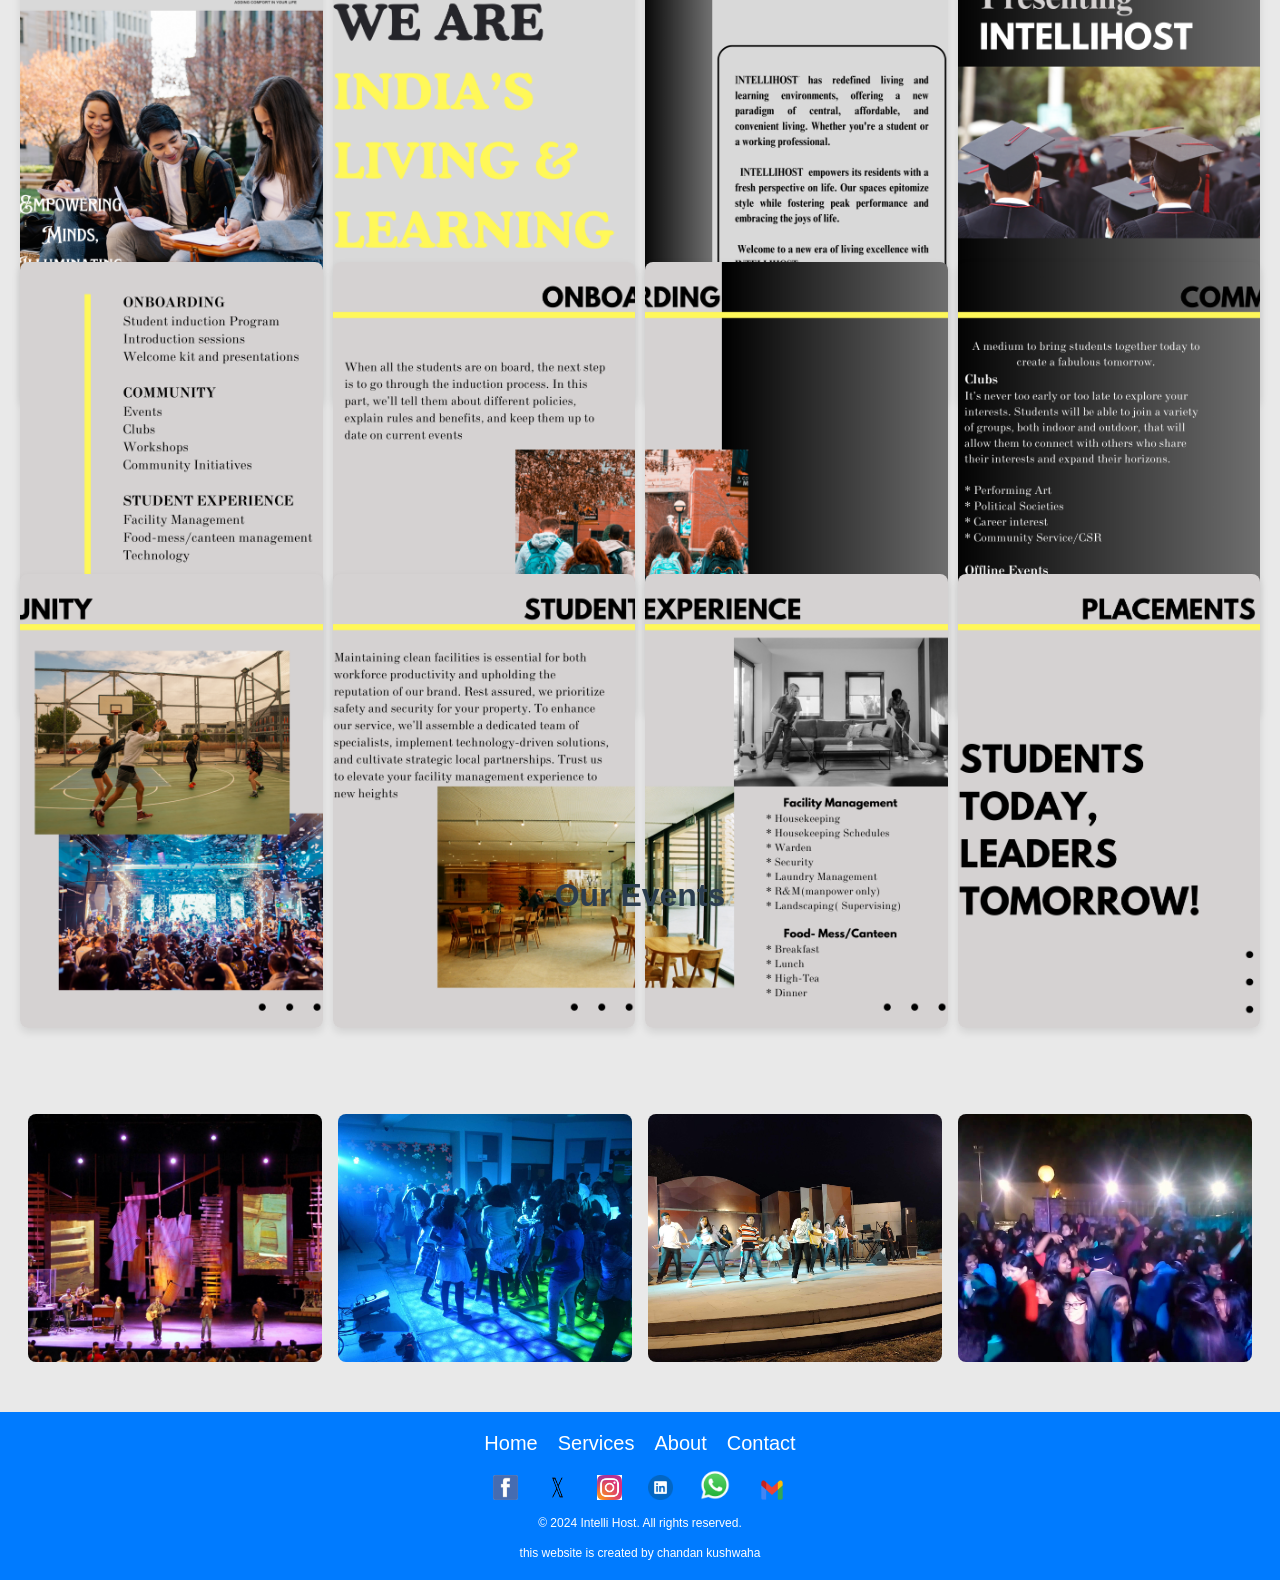
==== commit 0852ba21: "Update index.html" ====
--- a/index.html
+++ b/index.html
@@ -203,7 +203,7 @@
     <!-- Button to open chatbot -->
 <button id="open-chatbot" aria-label="Open Chatbot">
     <img src="image/ai.png" alt="Pushpa sir" class="chatbot-avatar" />
-    Chat with pushpa sir
+    Chat with intelli
 </button>
 
 <!-- Chatbot Container -->
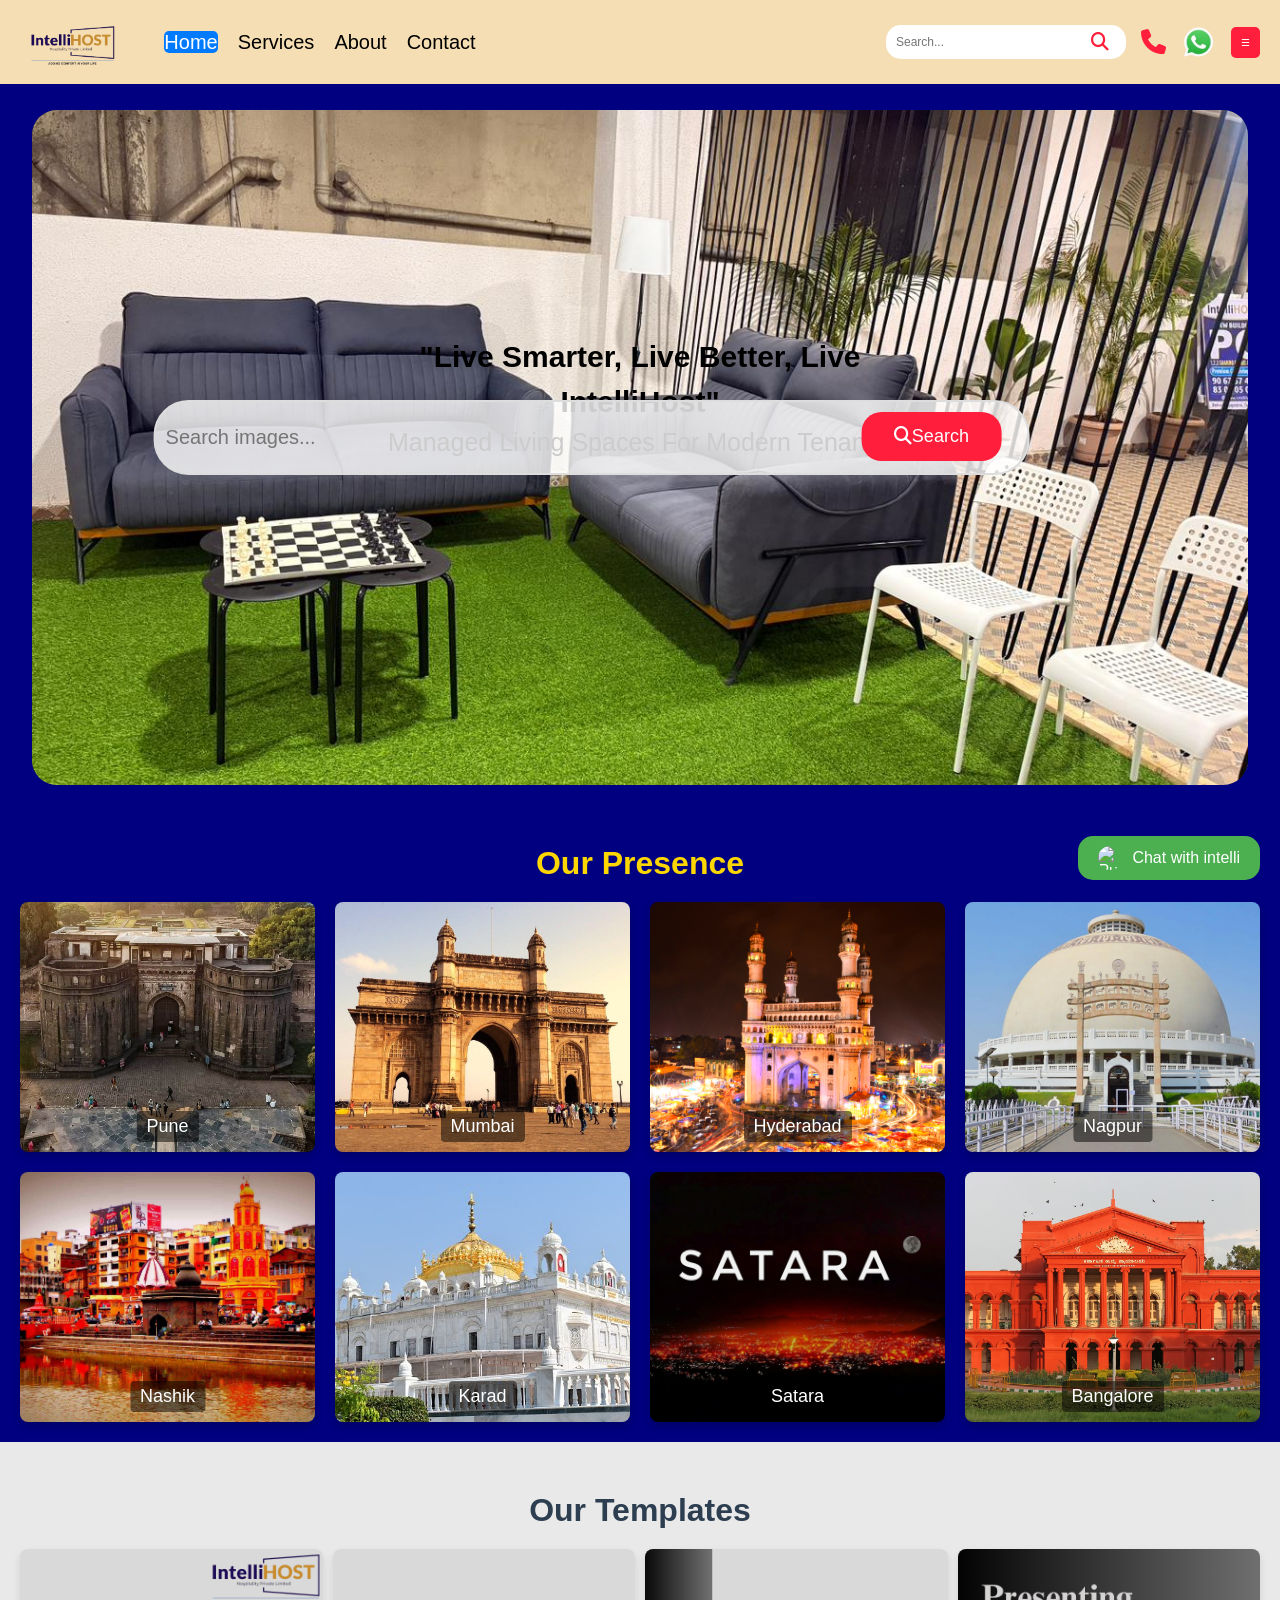
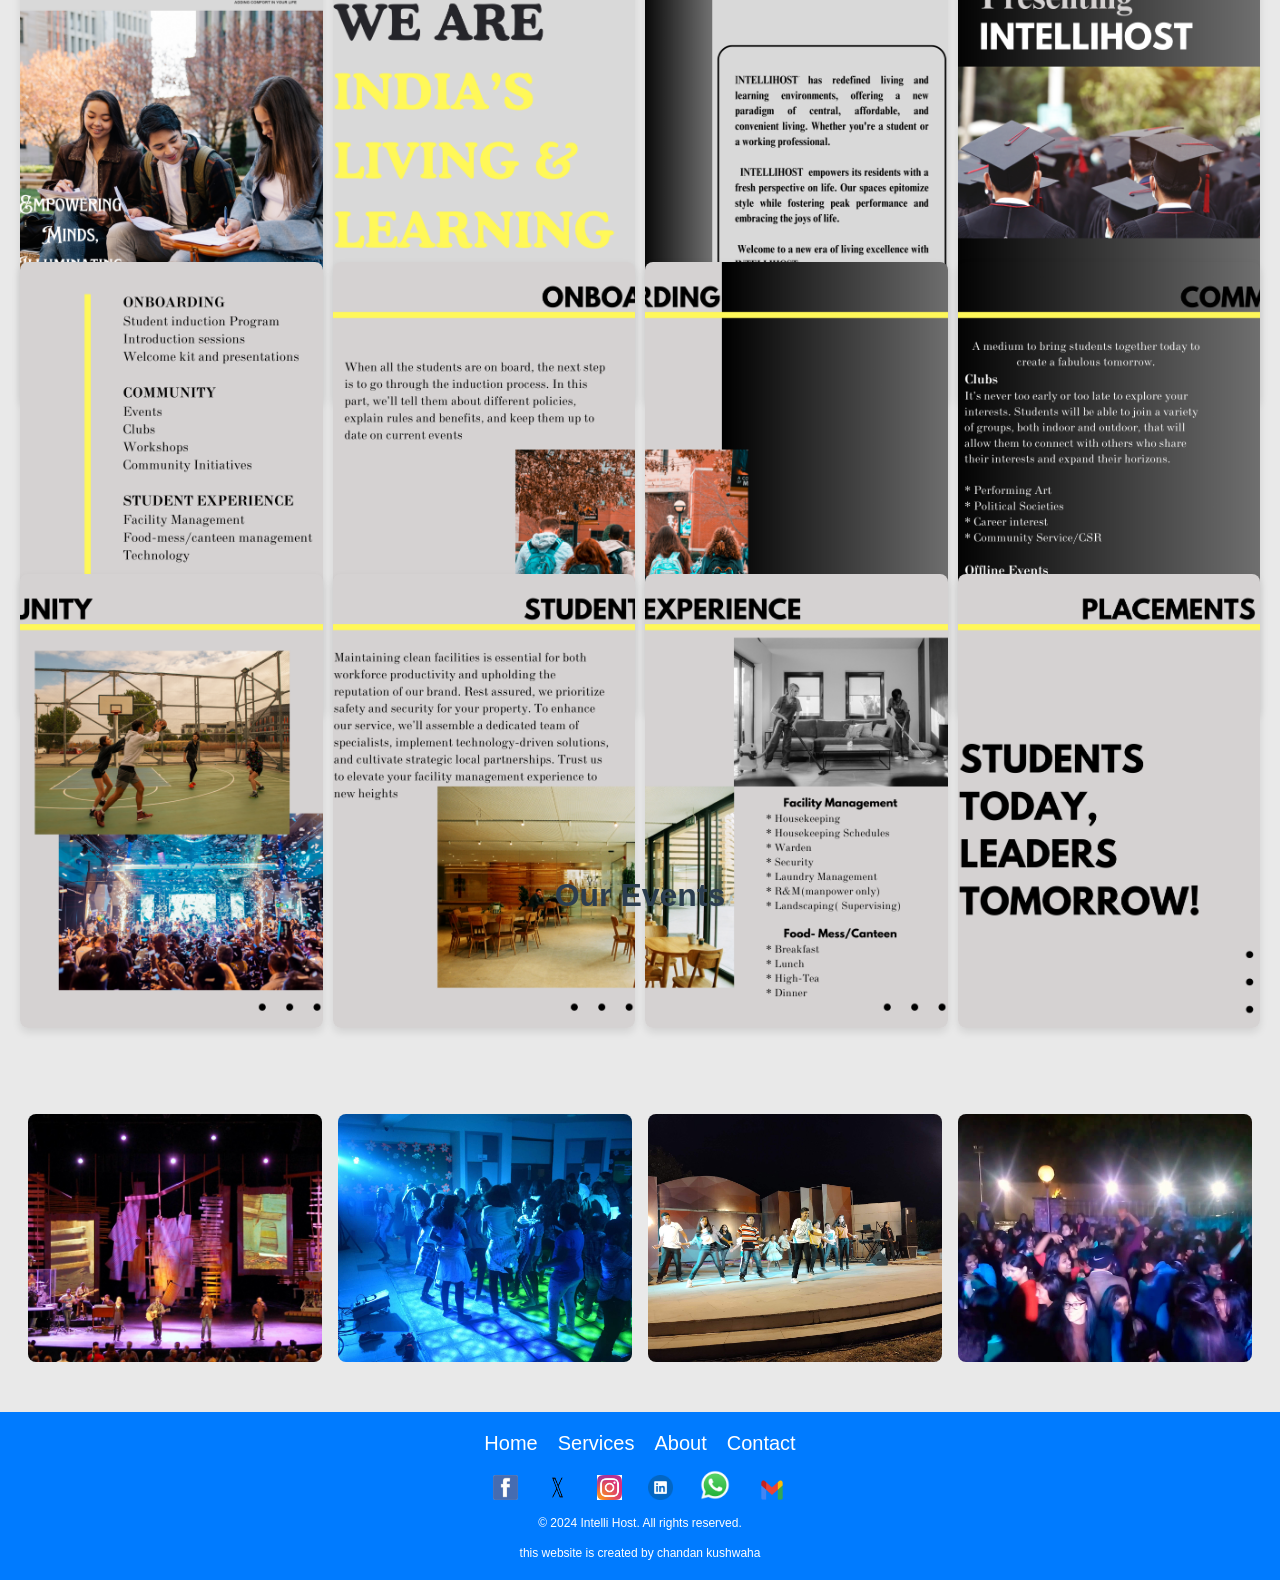
==== commit 9f1c040b: "Update index.html" ====
--- a/index.html
+++ b/index.html
@@ -171,7 +171,7 @@
             <img src="image/m.jpg" alt="Mumbai">
             <div class="city-name">Mumbai</div>
         </a>
-        <a href="hyderabad.html" class="city-image">
+        <a href="Hyderabad.html" class="city-image">
             <img src="image/h.jpg" alt="Hyderabad">
             <div class="city-name">Hyderabad</div>
         </a>
@@ -185,7 +185,7 @@
         </a>
         <a href="karad.html" class="city-image">
             <img src="image/nan.jpg" alt="Nanded">
-            <div class="city-name">Nanded</div>
+            <div class="city-name">Karad</div>
         </a>
         <a href="satara.html" class="city-image">
             <img src="image/s1.jpg" alt="Satara">
